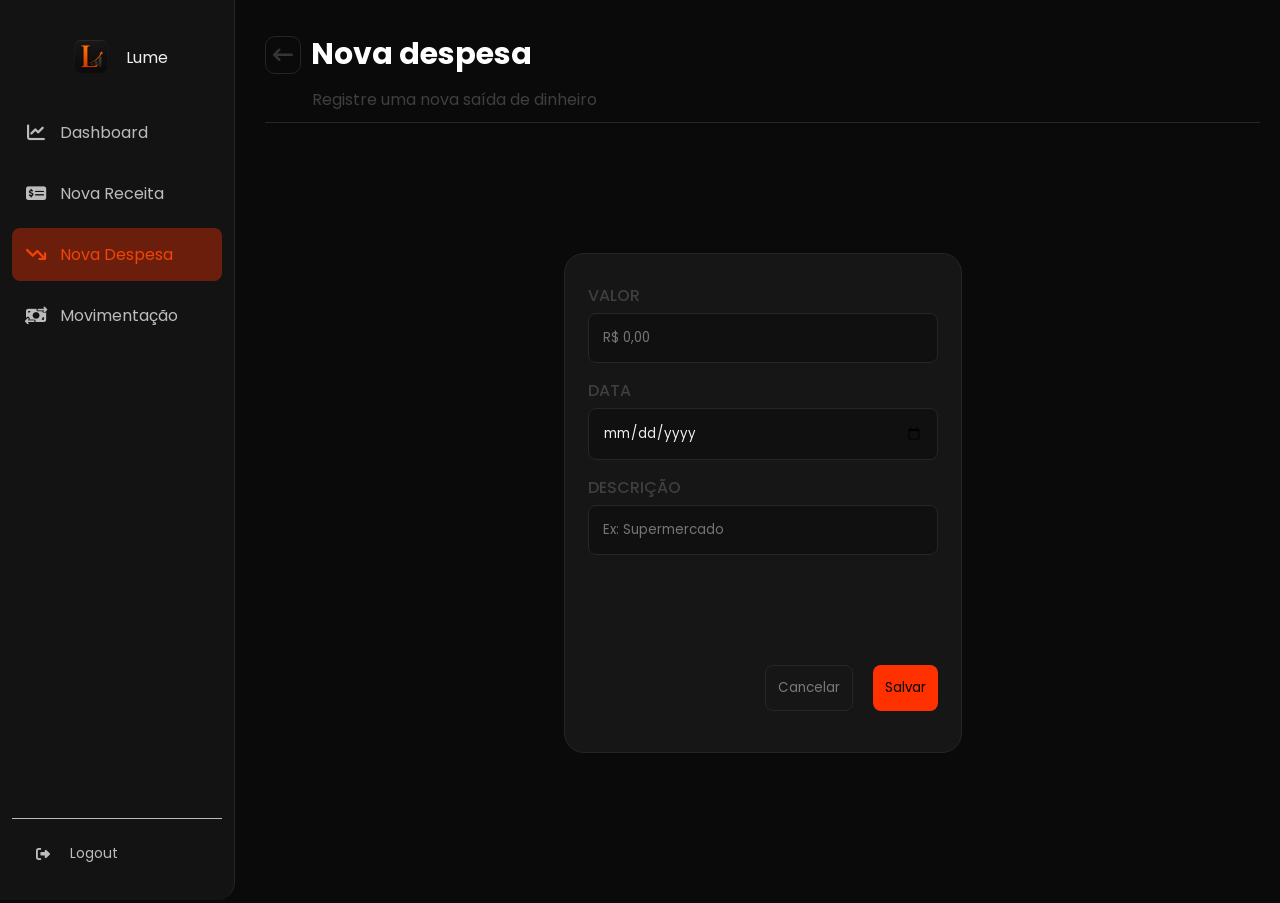
==== despesa.html @ 41c48c8a "Criação do arquivo despesa.html e alteração em nomes de classes no arquivo receita.html para reaprov" ====
<!doctype html>
<html lang="en">
  <head>
    <meta charset="UTF-8" />
    <meta name="viewport" content="width=device-width, initial-scale=1.0" />
    <title>Nova Despesa</title>
    <link rel="stylesheet" href="src/style/style.css" />
    <link
      rel="stylesheet"
      href="https://cdnjs.cloudflare.com/ajax/libs/font-awesome/6.7.2/css/all.min.css"
    />
  </head>
  <body>
    <nav id="sidebar">
      <div id="sidebar_content">
        <div id="user">
          <img src="src/img/logo.png" alt="foto" id="user_avatar" />
          <p id="user_info">Lume</p>
        </div>

        <ul id="side-items">
          <li class="side-item">
            <a href="#index.html">
              <i class="fa-solid fa-chart-line"></i>
              <span class="item-description">Dashboard</span>
            </a>
          </li>

          <li class="side-item">
            <a href="#receita.html">
              <i class="fa-solid fa-money-check-dollar"></i>
              <span class="item-description">Nova Receita</span>
            </a>
          </li>

          <li class="side-item active">
            <a href="#">
              <i class="fa-solid fa-arrow-trend-down"></i>
              <span class="item-description">Nova Despesa</span>
            </a>
          </li>

          <li class="side-item">
            <a href="#">
              <i class="fa-solid fa-money-bill-transfer" id="open_btn_icon"></i>
              <span class="item-description">Movimentação</span>
            </a>
          </li>
        </ul>
      </div>

      <div id="logout">
        <button id="logout_btn">
          <i class="fa-solid fa-right-from-bracket"></i>
          <span class="item-description"> Logout </span>
        </button>
      </div>
    </nav>

    <main>
      <section id="cabecalho">
        <div id="titulo-cabecalho">
          <button id="btn-voltar">
            <i class="fa-solid fa-arrow-left-long"></i>
          </button>
          <h1>Nova despesa</h1>
        </div>
        <p id="subtitulo-cabecalho">Registre uma nova saída de dinheiro</p>
      </section>

      <section id="card-nova-receita-despesa">
        <div id="form-receita-despesa">
          <form action="">
            <label for="">Valor</label>
            <input type="text" placeholder="R$ 0,00" required />

            <label for="">Data</label>
            <input type="date" required />

            <label for="">Descrição</label>
            <input type="text" placeholder="Ex: Supermercado" required />

            <div id="btn-form">
              <button id="btn-cancelar">Cancelar</button>
              <button id="btn-salvar-despesa">Salvar</button>
            </div>
          </form>
        </div>
      </section>
    </main>
  </body>
</html>
---- src/style/style.css ----
@import url("https://fonts.googleapis.com/css2?family=Poppins:ital,wght@0,100;0,200;0,300;0,400;0,500;0,600;0,700;0,800;0,900;1,100;1,200;1,300;1,400;1,500;1,600;1,700;1,800;1,900&display=swap");

* {
  margin: 0;
  padding: 0;
  box-sizing: border-box;
  font-family: "Poppins";
}

body {
  min-height: 100vh;
  background-color: #0a0a0a;
  display: flex;
}

main {
  flex: 1;
  padding: 20px;
  margin-left: 245px;
}

#sidebar {
  display: flex;
  flex-direction: column;
  justify-content: space-between;
  background-color: #131313;
  height: 100vh;
  border-radius: 0px 0px 18px;
  padding: 12px;
  width: 235px;
  min-width: 235px;
  position: fixed;
  left: 0;
  top: 0;
  border-right: 1px solid #262626;
}

#user {
  display: flex;
  justify-content: center;
  align-items: center;
  gap: 10px;
  margin-bottom: 24px;
  margin-top: 20px;
}

#user_avatar {
  width: 50px;
  height: 50px;
  border-radius: 20px;
  object-fit: cover;
  object-position: center;
}

#user_info {
  display: flex;
  flex-direction: column;
  color: #eeeeee;
}

#user_info p:last-child {
  color: #be2a00;
  font-size: 12px;
}

#side-items {
  display: flex;
  flex-direction: column;
  gap: 8px;
  list-style: none;
}

.side-item {
  border-radius: 8px;
  padding: 14px;
  cursor: pointer;
}

.side-item.active {
  background-color: #ff310060;
}

.side-item:hover:not(.active),
#logout_btn:hover {
  background-color: #101010;
}

.side-item a {
  text-decoration: none;
  display: flex;
  align-items: center;
  gap: 14px;
  color: #bbbcbe;
}

.side-item.active a {
  color: #f24405;
}

.side-item a i {
  display: flex;
  align-items: center;
  justify-content: center;
  width: 20px;
  height: 20px;
  font-size: 18px;
  flex-shrink: 0;
}

#logout {
  border-top: 1px solid #bbbcbe;
  padding: 12px;
}

#logout_btn {
  border: none;
  padding: 12px;
  font-size: 14px;
  display: flex;
  gap: 20px;
  align-items: center;
  border-radius: 8px;
  text-align: center;
  cursor: pointer;
  background-color: transparent;
  justify-content: center;
  color: #bbbcbe;
}

#cabecalho h1 {
  color: #ffffff;
  font-size: 30px;
  margin-top: 12px;
}

#cabecalho > p {
  color: #3f3f41;
  margin-top: 10px;
  margin-bottom: 10px;
}

#cabecalho {
  border-bottom: 0.5px solid #262626;
}

#card {
  background-color: #161616;
  margin-top: 25px;
  height: 150px;
  border-radius: 20px;
  display: flex;
  border: 1px solid #262626;
  position: relative;
  overflow: hidden;
}

#card::before {
  content: "";
  position: absolute;
  top: -50px;
  left: -30px;
  width: 180px;
  height: 180px;
  background: radial-gradient(
    circle,
    rgba(255, 49, 0, 0.35) 0%,
    transparent 70%
  );
  filter: blur(12px);
  pointer-events: none;
  z-index: 0;
}

#cabecalho-card-saldo {
  display: flex;
  height: 60px;
  align-items: center;
  gap: 10px;
  text-transform: uppercase;
  margin-top: 10px;
}

#cabecalho-card-saldo > i {
  color: #be2a00;
  margin-left: 40px;
  display: flex;
  font-size: 22px;
}

#cabecalho-card-saldo > h1 {
  color: #353536;
  font-size: 20px;
  display: flex;
}

#info-card-saldo {
  display: flex;
  flex-direction: column;
  justify-content: center;
  color: #ffffff;
  margin-left: -150px;
  margin-top: 20px;
}

#info-card-saldo > h3 {
  font-size: 40px;
}

#cards-resumo {
  display: flex;
  flex: 1;
  justify-content: space-evenly;
  align-items: center;
  margin-top: 40px;
}

#card-receita {
  width: 400px;
  height: 180px;
  border-radius: 20px;
  background-color: #161616;
  border: 1px solid #262626;
  text-transform: uppercase;
  position: relative;
  overflow: hidden;
}

#card-receita::before {
  content: "";
  position: absolute;
  top: -50px;
  left: -30px;
  width: 180px;
  height: 180px;
  background: radial-gradient(
    circle,
    rgba(61, 220, 132, 0.14) 0%,
    transparent 70%
  );
  filter: blur(12px);
  pointer-events: none;
  z-index: 0;
}

#cabecalho-card-receita {
  display: flex;
  height: 60px;
  align-items: center;
  gap: 10px;
  text-transform: uppercase;
  margin-top: 10px;
  margin-left: 25px;
  font-size: 14px;
  color: #353536;
}

#cabecalho-card-receita > i {
  font-size: 20px;
  color: #3ddc84;
}

#info-card-receita {
  display: flex;
  flex-direction: column;
  justify-content: center;
  color: #ffffff;
  align-items: center;
  font-size: 30px;
}

#card-despesa {
  width: 400px;
  height: 180px;
  border-radius: 20px;
  background-color: #161616;
  border: 1px solid #262626;
  text-transform: uppercase;
  position: relative;
  overflow: hidden;
}

#card-despesa::before {
  content: "";
  position: absolute;
  top: -50px;
  left: -30px;
  width: 180px;
  height: 180px;
  background: radial-gradient(
    circle,
    rgba(255, 77, 77, 0.35) 0%,
    transparent 70%
  );
  filter: blur(12px);
  pointer-events: none;
  z-index: 0;
}

#cabecalho-card-despesa {
  display: flex;
  height: 60px;
  align-items: center;
  gap: 10px;
  text-transform: uppercase;
  margin-top: 10px;
  margin-left: 25px;
  font-size: 14px;
  color: #353536;
}

#cabecalho-card-despesa > i {
  font-size: 20px;
  color: #ff4d4d;
}

#info-card-despesa {
  display: flex;
  flex-direction: column;
  justify-content: center;
  color: #ffffff;
  align-items: center;
  font-size: 30px;
}

#btn-receita-despesa {
  margin-top: 50px;
  gap: 20px;
  display: flex;
}

#btn-receita {
  padding: 12px;
  border-radius: 8px;
  background-color: #3ddc84;
  border: none;
  font-size: 14px;
  cursor: pointer;
}

#btn-receita:hover {
  background-color: #35c77a;
}

#btn-despesa {
  padding: 12px;
  border-radius: 8px;
  background-color: #ff3100;
  color: #ffffff;
  border: none;
  font-size: 14px;
  cursor: pointer;
}

#btn-despesa:hover {
  background-color: #e60000;
}

#movimentacao {
  margin-top: 35px;
}

#card-movimentacao {
  background-color: #161616;
  border: 1px solid #262626;
  border-radius: 20px;
  padding: 20px 15px;
}

#cabecalho-movimentacao {
  display: flex;
  justify-content: space-between;
  align-items: center;
  margin-bottom: 10px;
}

#cabecalho-movimentacao > h3 {
  color: #ffffff;
  font-size: 20px;
  font-weight: 500;
}

#cabecalho-movimentacao > button {
  background-color: transparent;
  border: none;
  color: #e60000;
  font-size: 14px;
  cursor: pointer;
}

#cabecalho-movimentacao > button:hover {
  color: #ff3100;
}

#movimentacao-lista {
  display: flex;
  flex-direction: column;
  gap: 10px;
}

#movimentacao-item {
  padding: 10px;
  display: flex;
  align-items: center;
  justify-content: space-between;
}

#movimentacao-item-info {
  display: flex;
  justify-content: space-between;
  align-items: center;
  gap: 10px;
  width: 100%;
}

#movimentacao-item-info-tipo {
  display: flex;
  align-items: center;
  flex-direction: row;
  gap: 10px;
  font-size: 14px;
  color: #ffffff;
  font-weight: 500;
}

#circulo-receita {
  width: 10px;
  height: 10px;
  border-radius: 50%;
  background-color: #3ddc84;
}

#circulo-despesa {
  width: 10px;
  height: 10px;
  border-radius: 50%;
  background-color: #ff3100;
}

#movimentacao-item-info-valor {
  display: flex;
  align-items: center;
  gap: 30px;
}

#data {
  color: #eeeeee;
  font-size: 14px;
  font-weight: 500;
}

#valor-receita-movimentacao {
  color: #3ddc84;
  font-size: 14px;
  font-weight: 500;
}

#valor-despesa-movimentacao {
  color: #ff3100;
  font-size: 14px;
  font-weight: 500;
}

/* TELA NOVA RECEITA E NOVA DESPESA */

#titulo-cabecalho {
  color: #ffffff;
  font-size: 20px;
  display: flex;
  flex: 1;
  align-items: center;
  gap: 10px;
}

#titulo-cabecalho > #btn-voltar {
  margin-top: 12px;
  font-size: 20px;
  color: #353536;
  background-color: transparent;
  border: 1px solid #262626;
  cursor: pointer;
  padding: 3px 7px;
  border-radius: 10px;
}

#subtitulo-cabecalho {
  color: #3f3f41;
  margin-top: 10px;
  margin-bottom: 10px;
  margin-left: 47px;
}

#card-nova-receita-despesa {
  display: flex;
  align-items: center;
  justify-content: center;
  min-height: calc(100vh - 140px);
}

#form-receita-despesa {
  display: flex;
  justify-content: center;
  background-color: #161616;
  width: 40%;
  height: 500px;
  border-radius: 20px;
  border: 1px solid #262626;
  padding-top: 24px;
  box-sizing: border-box;
}

#form-receita-despesa form {
  display: flex;
  flex-direction: column;
  width: 350px;
}

#form-receita-despesa form input {
  width: 100%;
  box-sizing: border-box;
  padding: 14px;
  border-radius: 8px;
  background-color: #101010;
  border: 1px solid #262626;
  margin-top: 5px;
  margin-bottom: 10px;
  color: #eeeeee;
  outline: none;
}

#form-receita-despesa form input:focus {
  color: #3f3f41;
  border: 1px solid #353536;
}

#form-receita-despesa label {
  text-transform: uppercase;
  color: #3f3f41;
  font-weight: 500;
  text-align: left;
  margin-top: 5px;
}

#btn-form {
  display: flex;
  justify-content: flex-end;
  gap: 20px;
  margin-top: 100px;
}

#btn-cancelar {
  background-color: transparent;
  border: 1px solid #262626;
  padding: 12px;
  border-radius: 8px;
  color: #79797a;
}

#btn-salvar-receita {
  background-color: #3ddc84;
  padding: 12px;
  border-radius: 8px;
  color: #000000;
  border: none;
}

#btn-salvar-despesa {
  background-color: #ff3100;
  padding: 12px;
  border-radius: 8px;
  color: #000000;
  border: none;
}
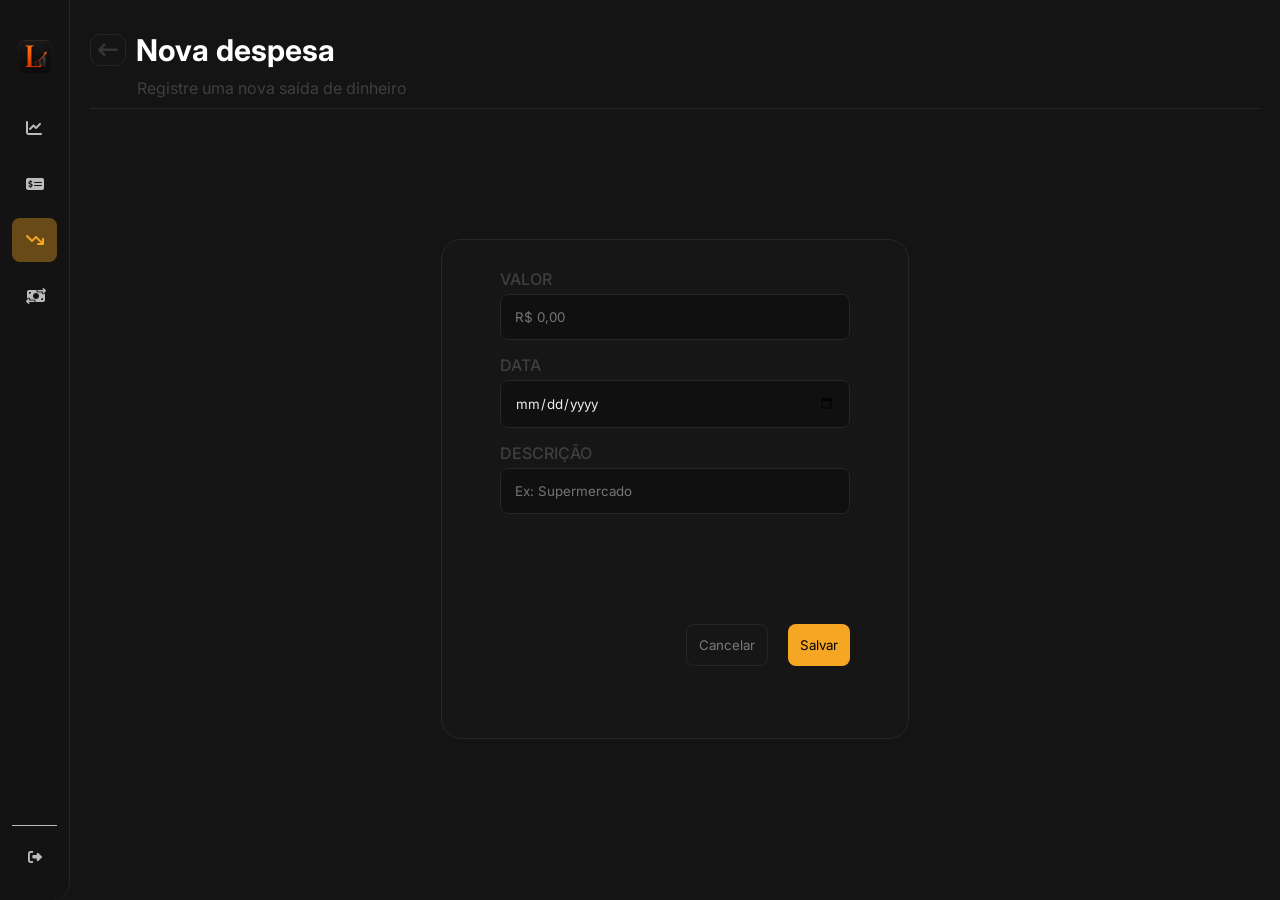
==== commit d3f8244b: "Ajuste de cores, retirada do titulo movimentações recents, add de um botao aonde leva para a tela de" ====
--- a/despesa.html
+++ b/despesa.html
@@ -15,35 +15,30 @@
       <div id="sidebar_content">
         <div id="user">
           <img src="src/img/logo.png" alt="foto" id="user_avatar" />
-          <p id="user_info">Lume</p>
         </div>
 
         <ul id="side-items">
           <li class="side-item">
-            <a href="#index.html">
+            <a href="index.html">
               <i class="fa-solid fa-chart-line"></i>
-              <span class="item-description">Dashboard</span>
             </a>
           </li>
 
           <li class="side-item">
-            <a href="#receita.html">
+            <a href="receita.html">
               <i class="fa-solid fa-money-check-dollar"></i>
-              <span class="item-description">Nova Receita</span>
             </a>
           </li>
 
           <li class="side-item active">
-            <a href="#">
+            <a href="despesa.html">
               <i class="fa-solid fa-arrow-trend-down"></i>
-              <span class="item-description">Nova Despesa</span>
             </a>
           </li>
 
           <li class="side-item">
-            <a href="#">
+            <a href="movimentacao.html">
               <i class="fa-solid fa-money-bill-transfer" id="open_btn_icon"></i>
-              <span class="item-description">Movimentação</span>
             </a>
           </li>
         </ul>
@@ -52,7 +47,6 @@
       <div id="logout">
         <button id="logout_btn">
           <i class="fa-solid fa-right-from-bracket"></i>
-          <span class="item-description"> Logout </span>
         </button>
       </div>
     </nav>
@@ -70,23 +64,30 @@
 
       <section id="card-nova-receita-despesa">
         <div id="form-receita-despesa">
-          <form action="">
-            <label for="">Valor</label>
-            <input type="text" placeholder="R$ 0,00" required />
+          <form action="" id="form-despesa">
+            <label for="valor">Valor</label>
+            <input type="text" id="valor" placeholder="R$ 0,00" required />
 
-            <label for="">Data</label>
-            <input type="date" required />
+            <label for="data">Data</label>
+            <input type="date" id="data" required />
 
-            <label for="">Descrição</label>
-            <input type="text" placeholder="Ex: Supermercado" required />
+            <label for="descricao">Descrição</label>
+            <input
+              type="text"
+              id="descricao"
+              placeholder="Ex: Supermercado"
+              required
+            />
 
             <div id="btn-form">
               <button id="btn-cancelar">Cancelar</button>
-              <button id="btn-salvar-despesa">Salvar</button>
+              <button id="btn-salvar-despesa" type="submit">Salvar</button>
             </div>
           </form>
         </div>
       </section>
     </main>
+
+    <script src="src/js/despesa.js"></script>
   </body>
 </html>
--- a/src/style/style.css
+++ b/src/style/style.css
@@ -1,22 +1,23 @@
-@import url("https://fonts.googleapis.com/css2?family=Poppins:ital,wght@0,100;0,200;0,300;0,400;0,500;0,600;0,700;0,800;0,900;1,100;1,200;1,300;1,400;1,500;1,600;1,700;1,800;1,900&display=swap");
+@import url("https://fonts.googleapis.com/css2?family=Lora:ital,wght@0,400..700;1,400..700&display=swap");
+@import url("https://fonts.googleapis.com/css2?family=Inter:ital,wght@0,100..900;1,100..900&display=swap");
 
 * {
   margin: 0;
   padding: 0;
   box-sizing: border-box;
-  font-family: "Poppins";
+  font-family: "Inter";
 }
 
 body {
   min-height: 100vh;
-  background-color: #0a0a0a;
+  background-color: #141414;
   display: flex;
 }
 
 main {
   flex: 1;
   padding: 20px;
-  margin-left: 245px;
+  margin-left: 70px;
 }
 
 #sidebar {
@@ -27,8 +28,7 @@
   height: 100vh;
   border-radius: 0px 0px 18px;
   padding: 12px;
-  width: 235px;
-  min-width: 235px;
+  width: 70px;
   position: fixed;
   left: 0;
   top: 0;
@@ -52,21 +52,15 @@
   object-position: center;
 }
 
-#user_info {
-  display: flex;
-  flex-direction: column;
-  color: #eeeeee;
-}
-
 #user_info p:last-child {
-  color: #be2a00;
+  color: #f5a623;
   font-size: 12px;
 }
 
 #side-items {
   display: flex;
   flex-direction: column;
-  gap: 8px;
+  gap: 12px;
   list-style: none;
 }
 
@@ -77,7 +71,7 @@
 }
 
 .side-item.active {
-  background-color: #ff310060;
+  background-color: #f5a62360;
 }
 
 .side-item:hover:not(.active),
@@ -94,17 +88,7 @@
 }
 
 .side-item.active a {
-  color: #f24405;
-}
-
-.side-item a i {
-  display: flex;
-  align-items: center;
-  justify-content: center;
-  width: 20px;
-  height: 20px;
-  font-size: 18px;
-  flex-shrink: 0;
+  color: #f5a623;
 }
 
 #logout {
@@ -117,14 +101,13 @@
   padding: 12px;
   font-size: 14px;
   display: flex;
-  gap: 20px;
-  align-items: center;
-  border-radius: 8px;
-  text-align: center;
+  align-items: center;
+  border-radius: 8px;
   cursor: pointer;
   background-color: transparent;
   justify-content: center;
   color: #bbbcbe;
+  margin-left: -8px;
 }
 
 #cabecalho h1 {
@@ -144,12 +127,15 @@
 }
 
 #card {
-  background-color: #161616;
+  background-color: #1e1e1e;
   margin-top: 25px;
   height: 150px;
   border-radius: 20px;
   display: flex;
-  border: 1px solid #262626;
+  flex-direction: column;
+  justify-content: center;
+  gap: 10px;
+  border: 1px solid #2a2a2a;
   position: relative;
   overflow: hidden;
 }
@@ -163,7 +149,7 @@
   height: 180px;
   background: radial-gradient(
     circle,
-    rgba(255, 49, 0, 0.35) 0%,
+    rgba(245, 166, 35, 0.35) 0%,
     transparent 70%
   );
   filter: blur(12px);
@@ -173,24 +159,24 @@
 
 #cabecalho-card-saldo {
   display: flex;
-  height: 60px;
-  align-items: center;
-  gap: 10px;
-  text-transform: uppercase;
-  margin-top: 10px;
+  align-items: center;
+  gap: 10px;
 }
 
 #cabecalho-card-saldo > i {
-  color: #be2a00;
+  color: #f5a623;
   margin-left: 40px;
   display: flex;
   font-size: 22px;
+  margin-bottom: 10px;
 }
 
 #cabecalho-card-saldo > h1 {
   color: #353536;
   font-size: 20px;
-  display: flex;
+  line-height: 1;
+  display: flex;
+  margin-bottom: 10px;
 }
 
 #info-card-saldo {
@@ -198,12 +184,13 @@
   flex-direction: column;
   justify-content: center;
   color: #ffffff;
-  margin-left: -150px;
-  margin-top: 20px;
+  margin-left: 40px;
 }
 
 #info-card-saldo > h3 {
   font-size: 40px;
+  line-height: 1;
+  margin-bottom: 15px;
 }
 
 #cards-resumo {
@@ -218,36 +205,17 @@
   width: 400px;
   height: 180px;
   border-radius: 20px;
-  background-color: #161616;
-  border: 1px solid #262626;
-  text-transform: uppercase;
+  background-color: #1e1e1e;
+  border: 1px solid #2a2a2a;
   position: relative;
   overflow: hidden;
 }
 
-#card-receita::before {
-  content: "";
-  position: absolute;
-  top: -50px;
-  left: -30px;
-  width: 180px;
-  height: 180px;
-  background: radial-gradient(
-    circle,
-    rgba(61, 220, 132, 0.14) 0%,
-    transparent 70%
-  );
-  filter: blur(12px);
-  pointer-events: none;
-  z-index: 0;
-}
-
 #cabecalho-card-receita {
   display: flex;
   height: 60px;
   align-items: center;
   gap: 10px;
-  text-transform: uppercase;
   margin-top: 10px;
   margin-left: 25px;
   font-size: 14px;
@@ -272,36 +240,17 @@
   width: 400px;
   height: 180px;
   border-radius: 20px;
-  background-color: #161616;
-  border: 1px solid #262626;
-  text-transform: uppercase;
+  background-color: #1e1e1e;
+  border: 1px solid #2a2a2a;
   position: relative;
   overflow: hidden;
 }
 
-#card-despesa::before {
-  content: "";
-  position: absolute;
-  top: -50px;
-  left: -30px;
-  width: 180px;
-  height: 180px;
-  background: radial-gradient(
-    circle,
-    rgba(255, 77, 77, 0.35) 0%,
-    transparent 70%
-  );
-  filter: blur(12px);
-  pointer-events: none;
-  z-index: 0;
-}
-
 #cabecalho-card-despesa {
   display: flex;
   height: 60px;
   align-items: center;
   gap: 10px;
-  text-transform: uppercase;
   margin-top: 10px;
   margin-left: 25px;
   font-size: 14px;
@@ -344,7 +293,7 @@
 #btn-despesa {
   padding: 12px;
   border-radius: 8px;
-  background-color: #ff3100;
+  background-color: #f5a623;
   color: #ffffff;
   border: none;
   font-size: 14px;
@@ -359,105 +308,223 @@
   margin-top: 35px;
 }
 
+#titulo-movimentacao {
+  color: #ffffff;
+  font-size: 20px;
+  font-weight: 500;
+  margin-bottom: 15px;
+}
+
 #card-movimentacao {
+  background-color: #1e1e1e;
+  border: 1px solid #2a2a2a;
+  border-radius: 20px;
+  padding: 20px 15px;
+}
+
+#cabecalho-movimentacao {
+  display: flex;
+  justify-content: flex-end;
+  align-items: center;
+  margin-bottom: 10px;
+}
+
+#cabecalho-movimentacao > h3 {
+  color: #ffffff;
+  font-size: 20px;
+  font-weight: 500;
+}
+
+#cabecalho-movimentacao > a > img {
+  background-color: transparent;
+  border: none;
+  font-size: 14px;
+  cursor: pointer;
+}
+
+#cabecalho-movimentacao > button:hover {
+  color: #f5a623;
+}
+
+#movimentacao-lista {
+  display: flex;
+  flex-direction: column;
+  gap: 10px;
+}
+
+.movimentacao-item {
+  padding: 10px;
+  display: flex;
+  align-items: center;
+  justify-content: space-between;
+  gap: 40px;
+}
+
+.movimentacao-item-info {
+  display: flex;
+  justify-content: space-between;
+  align-items: center;
+  gap: 10px;
+  width: 100%;
+}
+
+.movimentacao-item-info-tipo {
+  display: flex;
+  align-items: center;
+  flex-direction: row;
+  gap: 10px;
+  font-size: 14px;
+  color: #ffffff;
+  font-weight: 500;
+}
+
+.circulo {
+  width: 10px;
+  height: 10px;
+  border-radius: 50%;
+}
+
+.circulo.receita {
+  background-color: #3ddc84;
+}
+
+.circulo.despesa {
+  background-color: #ff3100;
+}
+
+.movimentacao-item-info-valor {
+  display: grid;
+  grid-template-columns: 90px 110px;
+  align-items: center;
+  gap: 30px;
+}
+
+.movimentacao-item-info-valor .data-movimentacao {
+  color: #353536;
+  font-size: 14px;
+  font-weight: 500;
+  text-align: right;
+}
+
+.valor-movimentacao.receita {
+  color: #3ddc84;
+  font-size: 14px;
+  font-weight: 500;
+  text-align: right;
+}
+
+.valor-movimentacao.despesa {
+  color: #ff3100;
+  font-size: 14px;
+  font-weight: 500;
+  text-align: right;
+}
+
+.movimentacao-item-acoes {
+  display: flex;
+  align-items: center;
+  gap: 20px;
+}
+
+.btn-excluir-movimentacao,
+.btn-editar-movimentacao {
+  background: none;
+  border: none;
+  cursor: pointer;
+  color: #353536;
+  font-size: 16px;
+  transition: color 0.2s;
+}
+
+.btn-excluir-movimentacao:hover {
+  color: #ff4d4d;
+}
+
+.btn-editar-movimentacao:hover {
+  color: #3ddc84;
+}
+
+#modal-editar-overlay {
+  position: fixed;
+  inset: 0;
+  background-color: rgba(0, 0, 0, 0.6);
+  display: flex;
+  align-items: center;
+  justify-content: center;
+  z-index: 100;
+}
+
+#modal-editar-overlay.oculto {
+  display: none;
+}
+
+#modal-editar {
   background-color: #161616;
   border: 1px solid #262626;
   border-radius: 20px;
-  padding: 20px 15px;
-}
-
-#cabecalho-movimentacao {
-  display: flex;
-  justify-content: space-between;
-  align-items: center;
-  margin-bottom: 10px;
-}
-
-#cabecalho-movimentacao > h3 {
-  color: #ffffff;
-  font-size: 20px;
-  font-weight: 500;
-}
-
-#cabecalho-movimentacao > button {
+  padding: 24px;
+  width: 350px;
+}
+
+#modal-editar h3 {
+  color: #ffffff;
+  margin-bottom: 10px;
+}
+
+#modal-editar form {
+  display: flex;
+  flex-direction: column;
+}
+
+#modal-editar form input {
+  width: 100%;
+  box-sizing: border-box;
+  padding: 14px;
+  border-radius: 8px;
+  background-color: #101010;
+  border: 1px solid #262626;
+  margin-top: 5px;
+  margin-bottom: 10px;
+  color: #eeeeee;
+  outline: none;
+}
+
+#modal-editar form input:focus {
+  color: #3f3f41;
+  border: 1px solid #353536;
+}
+
+#modal-editar label {
+  text-transform: uppercase;
+  color: #3f3f41;
+  font-weight: 500;
+  text-align: left;
+  margin-top: 5px;
+}
+
+#btn-form-editar {
+  display: flex;
+  justify-content: flex-end;
+  gap: 20px;
+  margin-top: 20px;
+}
+
+#btn-cancelar-editar {
   background-color: transparent;
-  border: none;
-  color: #e60000;
-  font-size: 14px;
-  cursor: pointer;
-}
-
-#cabecalho-movimentacao > button:hover {
-  color: #ff3100;
-}
-
-#movimentacao-lista {
-  display: flex;
-  flex-direction: column;
-  gap: 10px;
-}
-
-#movimentacao-item {
-  padding: 10px;
-  display: flex;
-  align-items: center;
-  justify-content: space-between;
-}
-
-#movimentacao-item-info {
-  display: flex;
-  justify-content: space-between;
-  align-items: center;
-  gap: 10px;
-  width: 100%;
-}
-
-#movimentacao-item-info-tipo {
-  display: flex;
-  align-items: center;
-  flex-direction: row;
-  gap: 10px;
-  font-size: 14px;
-  color: #ffffff;
-  font-weight: 500;
-}
-
-#circulo-receita {
-  width: 10px;
-  height: 10px;
-  border-radius: 50%;
-  background-color: #3ddc84;
-}
-
-#circulo-despesa {
-  width: 10px;
-  height: 10px;
-  border-radius: 50%;
-  background-color: #ff3100;
-}
-
-#movimentacao-item-info-valor {
-  display: flex;
-  align-items: center;
-  gap: 30px;
-}
-
-#data {
-  color: #eeeeee;
-  font-size: 14px;
-  font-weight: 500;
-}
-
-#valor-receita-movimentacao {
-  color: #3ddc84;
-  font-size: 14px;
-  font-weight: 500;
-}
-
-#valor-despesa-movimentacao {
-  color: #ff3100;
-  font-size: 14px;
-  font-weight: 500;
+  border: 1px solid #262626;
+  padding: 12px;
+  border-radius: 8px;
+  color: #79797a;
+  cursor: pointer;
+}
+
+#btn-salvar-editar {
+  background-color: #f5a623;
+  padding: 12px;
+  border-radius: 8px;
+  color: #000000;
+  border: none;
+  cursor: pointer;
 }
 
 /* TELA NOVA RECEITA E NOVA DESPESA */
@@ -564,9 +631,34 @@
 }
 
 #btn-salvar-despesa {
-  background-color: #ff3100;
+  background-color: #f5a623;
   padding: 12px;
   border-radius: 8px;
   color: #000000;
   border: none;
 }
+
+/* TELA MOVIMENTAÇÃO */
+
+#botoes-filtro {
+  display: flex;
+  gap: 14px;
+  margin-bottom: 14px;
+}
+
+#botoes-filtro > button {
+  padding: 10px 15px;
+  border-radius: 10px;
+  background-color: #262626;
+  color: #ffffff;
+  border: none;
+  cursor: pointer;
+}
+
+#botoes-filtro > button.active {
+  background-color: #f5a623;
+}
+
+#botoes-filtro > button:hover:not(.active) {
+  background-color: #101010;
+}
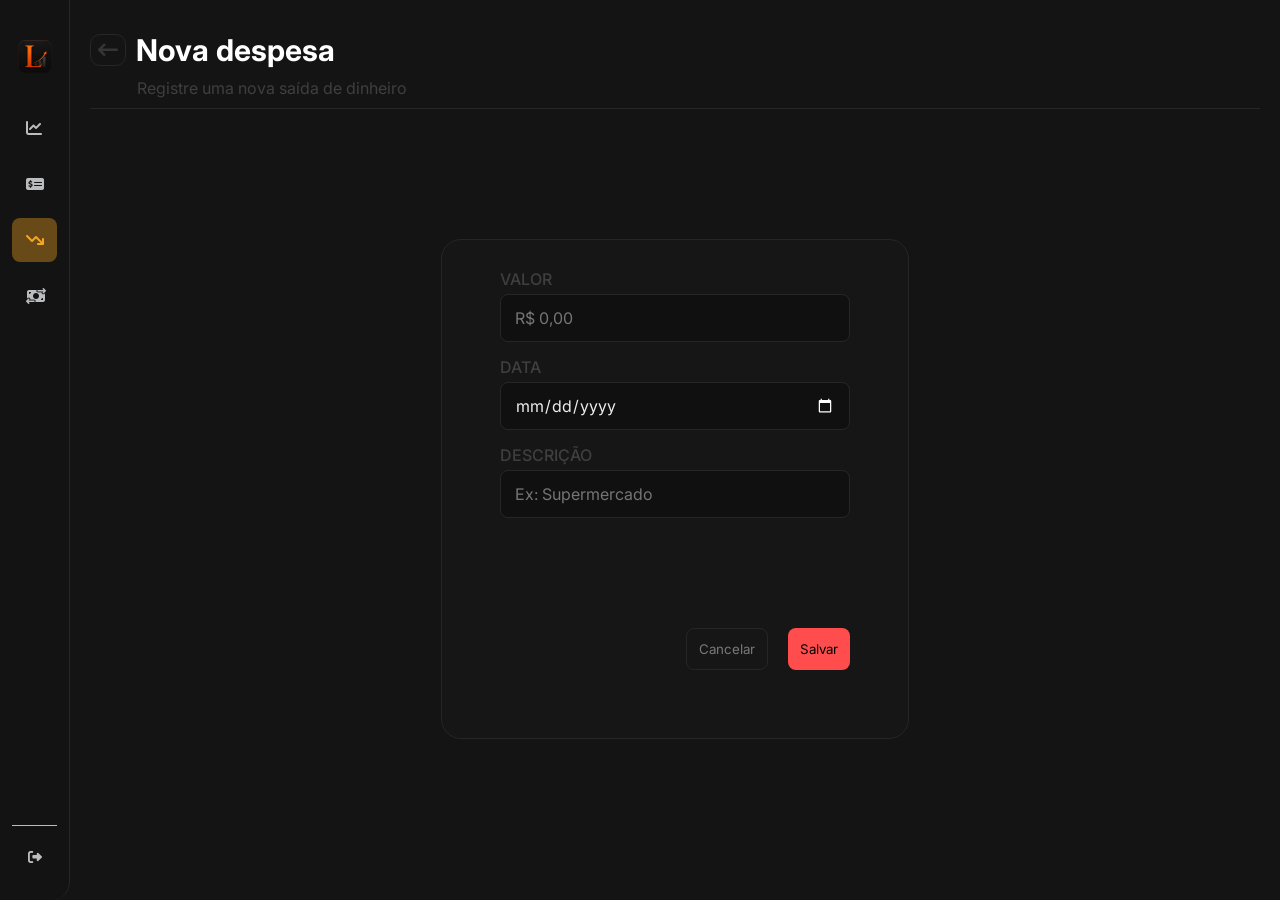
==== commit 656b2cc5: "correção na alteração no tamanho do input data nos celulares" ====
--- a/despesa.html
+++ b/despesa.html
@@ -1,5 +1,5 @@
 <!doctype html>
-<html lang="en">
+<html lang="pt-BR">
   <head>
     <meta charset="UTF-8" />
     <meta name="viewport" content="width=device-width, initial-scale=1.0" />
@@ -69,7 +69,7 @@
             <input type="text" id="valor" placeholder="R$ 0,00" required />
 
             <label for="data">Data</label>
-            <input type="date" id="data" required />
+            <input type="date" id="data" lang="pt-BR" required />
 
             <label for="descricao">Descrição</label>
             <input
--- a/src/style/style.css
+++ b/src/style/style.css
@@ -211,6 +211,14 @@
   overflow: hidden;
 }
 
+.btn-maximizar-card {
+  position: absolute;
+  top: 15px;
+  right: 15px;
+  display: flex;
+  cursor: pointer;
+}
+
 #cabecalho-card-receita {
   display: flex;
   height: 60px;
@@ -319,7 +327,7 @@
   background-color: #1e1e1e;
   border: 1px solid #2a2a2a;
   border-radius: 20px;
-  padding: 20px 15px;
+  padding: 20px;
 }
 
 #cabecalho-movimentacao {
@@ -353,29 +361,39 @@
 }
 
 .movimentacao-item {
-  padding: 10px;
-  display: flex;
-  align-items: center;
-  justify-content: space-between;
-  gap: 40px;
+  padding: 14px 10px;
+  display: grid;
+  grid-template-columns: minmax(0, 1fr) auto;
+  align-items: center;
+  gap: 20px;
+  border-bottom: 1px solid #2a2a2a;
+}
+
+.movimentacao-item:last-child {
+  border-bottom: none;
 }
 
 .movimentacao-item-info {
-  display: flex;
-  justify-content: space-between;
-  align-items: center;
-  gap: 10px;
-  width: 100%;
+  display: grid;
+  grid-template-columns: minmax(0, 1fr) minmax(240px, auto);
+  align-items: center;
+  gap: 20px;
+  min-width: 0;
 }
 
 .movimentacao-item-info-tipo {
   display: flex;
   align-items: center;
-  flex-direction: row;
   gap: 10px;
   font-size: 14px;
   color: #ffffff;
   font-weight: 500;
+  min-width: 0;
+}
+
+.movimentacao-item-info-tipo p {
+  min-width: 0;
+  overflow-wrap: anywhere;
 }
 
 .circulo {
@@ -394,9 +412,9 @@
 
 .movimentacao-item-info-valor {
   display: grid;
-  grid-template-columns: 90px 110px;
-  align-items: center;
-  gap: 30px;
+  grid-template-columns: 88px minmax(130px, auto);
+  align-items: center;
+  gap: clamp(10px, 2vw, 24px);
 }
 
 .movimentacao-item-info-valor .data-movimentacao {
@@ -423,7 +441,7 @@
 .movimentacao-item-acoes {
   display: flex;
   align-items: center;
-  gap: 20px;
+  gap: 14px;
 }
 
 .btn-excluir-movimentacao,
@@ -478,6 +496,11 @@
 
 #modal-editar form input {
   width: 100%;
+  min-width: 0;
+  max-width: 100%;
+  height: 48px;
+  min-height: 48px;
+  font-size: 16px;
   box-sizing: border-box;
   padding: 14px;
   border-radius: 8px;
@@ -489,8 +512,15 @@
   outline: none;
 }
 
+#modal-editar form input[type="date"],
+#form-receita-despesa form input[type="date"] {
+  color-scheme: dark;
+  accent-color: #f5a623;
+  cursor: pointer;
+}
+
 #modal-editar form input:focus {
-  color: #3f3f41;
+  color: #eeeeee;
   border: 1px solid #353536;
 }
 
@@ -583,6 +613,11 @@
 
 #form-receita-despesa form input {
   width: 100%;
+  min-width: 0;
+  max-width: 100%;
+  height: 48px;
+  min-height: 48px;
+  font-size: 16px;
   box-sizing: border-box;
   padding: 14px;
   border-radius: 8px;
@@ -595,7 +630,7 @@
 }
 
 #form-receita-despesa form input:focus {
-  color: #3f3f41;
+  color: #eeeeee;
   border: 1px solid #353536;
 }
 
@@ -631,7 +666,7 @@
 }
 
 #btn-salvar-despesa {
-  background-color: #f5a623;
+  background-color: #ff4d4d;
   padding: 12px;
   border-radius: 8px;
   color: #000000;
@@ -662,3 +697,251 @@
 #botoes-filtro > button:hover:not(.active) {
   background-color: #101010;
 }
+
+@media (max-width: 1024px) {
+  #cards-resumo {
+    flex-direction: column;
+    gap: 20px;
+  }
+
+  #card-receita,
+  #card-despesa {
+    width: min(100%, 420px);
+  }
+
+  #form-receita-despesa {
+    width: min(100%, 520px);
+  }
+}
+
+@media (max-width: 768px) {
+  :root {
+    --mobile-nav-height: 72px;
+  }
+
+  body {
+    display: block;
+    overflow-x: hidden;
+  }
+
+  main {
+    margin-left: 0;
+    padding: calc(var(--mobile-nav-height) + 18px) 16px 32px;
+  }
+
+  #sidebar {
+    width: 100%;
+    height: var(--mobile-nav-height);
+    flex-direction: row;
+    align-items: center;
+    justify-content: space-between;
+    position: fixed;
+    left: 0;
+    top: 0;
+    border-right: none;
+    border-bottom: 1px solid #262626;
+    border-radius: 0 0 18px 18px;
+    padding: 10px 14px;
+    z-index: 20;
+  }
+
+  #sidebar_content {
+    display: flex;
+    align-items: center;
+    justify-content: space-between;
+    gap: 8px;
+    flex: 1;
+    min-width: 0;
+  }
+
+  #user {
+    margin: 0;
+    flex: 0 0 auto;
+  }
+
+  #user_avatar {
+    width: 42px;
+    height: 42px;
+  }
+
+  #side-items {
+    flex-direction: row;
+    justify-content: center;
+    gap: 4px;
+    flex: 1;
+    min-width: 0;
+  }
+
+  .side-item {
+    padding: 10px 8px;
+    flex: 1;
+    max-width: 56px;
+    min-width: 0;
+    display: flex;
+    justify-content: center;
+  }
+
+  .side-item a {
+    justify-content: center;
+  }
+
+  #logout {
+    border-top: none;
+    padding: 0;
+    display: flex;
+    align-items: center;
+    flex: 0 0 auto;
+  }
+
+  #logout_btn {
+    margin-left: 0;
+    padding: 10px;
+  }
+
+  #cabecalho h1 {
+    font-size: 26px;
+    margin-top: 0;
+  }
+
+  #cabecalho > p,
+  #subtitulo-cabecalho {
+    margin-left: 0;
+  }
+
+  #card {
+    min-height: 120px;
+    height: auto;
+    padding: 18px 0;
+  }
+
+  #cabecalho-card-saldo > i,
+  #cabecalho-card-saldo > h1,
+  #info-card-saldo {
+    margin-left: 20px;
+  }
+
+  #botoes-filtro {
+    flex-wrap: wrap;
+  }
+
+  #botoes-filtro > button {
+    flex: 1 1 32%;
+    min-width: 100px;
+  }
+
+  #movimentacao-lista {
+    gap: 0;
+  }
+
+  .movimentacao-item {
+    grid-template-columns: minmax(0, 1fr) auto;
+    column-gap: 10px;
+    row-gap: 8px;
+    padding: 14px 8px;
+  }
+
+  .movimentacao-item-info {
+    display: contents;
+  }
+
+  .movimentacao-item-info-tipo {
+    grid-column: 1;
+    grid-row: 1;
+  }
+
+  .movimentacao-item-info-valor {
+    grid-column: 1 / -1;
+    grid-row: 2;
+    grid-template-columns: minmax(72px, 1fr) auto;
+    gap: 12px;
+  }
+
+  .movimentacao-item-acoes {
+    grid-column: 2;
+    grid-row: 1;
+    justify-self: end;
+  }
+
+  #card-nova-receita-despesa {
+    min-height: auto;
+    padding-top: 12px;
+  }
+
+  #form-receita-despesa {
+    width: 100%;
+    height: auto;
+    padding: 18px 14px 20px;
+  }
+
+  #form-receita-despesa form {
+    width: 100%;
+  }
+
+  #btn-form {
+    margin-top: 28px;
+    flex-wrap: wrap;
+  }
+
+  #btn-form > button {
+    flex: 1 1 140px;
+  }
+
+  #modal-editar {
+    width: min(90vw, 360px);
+  }
+}
+
+@media (max-width: 480px) {
+  main {
+    padding: calc(var(--mobile-nav-height) + 16px) 12px 24px;
+  }
+
+  #cabecalho h1 {
+    font-size: 24px;
+  }
+
+  #cabecalho > p {
+    font-size: 14px;
+  }
+
+  #cards-resumo {
+    margin-top: 24px;
+  }
+
+  #card-receita,
+  #card-despesa {
+    width: 100%;
+    height: 150px;
+  }
+
+  #cabecalho-card-receita,
+  #cabecalho-card-despesa {
+    margin-left: 20px;
+  }
+
+  #info-card-receita,
+  #info-card-despesa {
+    font-size: 24px;
+  }
+
+  #btn-receita-despesa {
+    flex-direction: column;
+    margin-top: 28px;
+  }
+
+  #botoes-filtro > button {
+    flex: 1 1 0;
+    min-width: 0;
+    padding: 10px 8px;
+  }
+
+  .movimentacao-item-info-valor .data-movimentacao,
+  .valor-movimentacao.receita,
+  .valor-movimentacao.despesa {
+    font-size: 12px;
+  }
+
+  #card-movimentacao {
+    padding: 12px 10px;
+  }
+}
